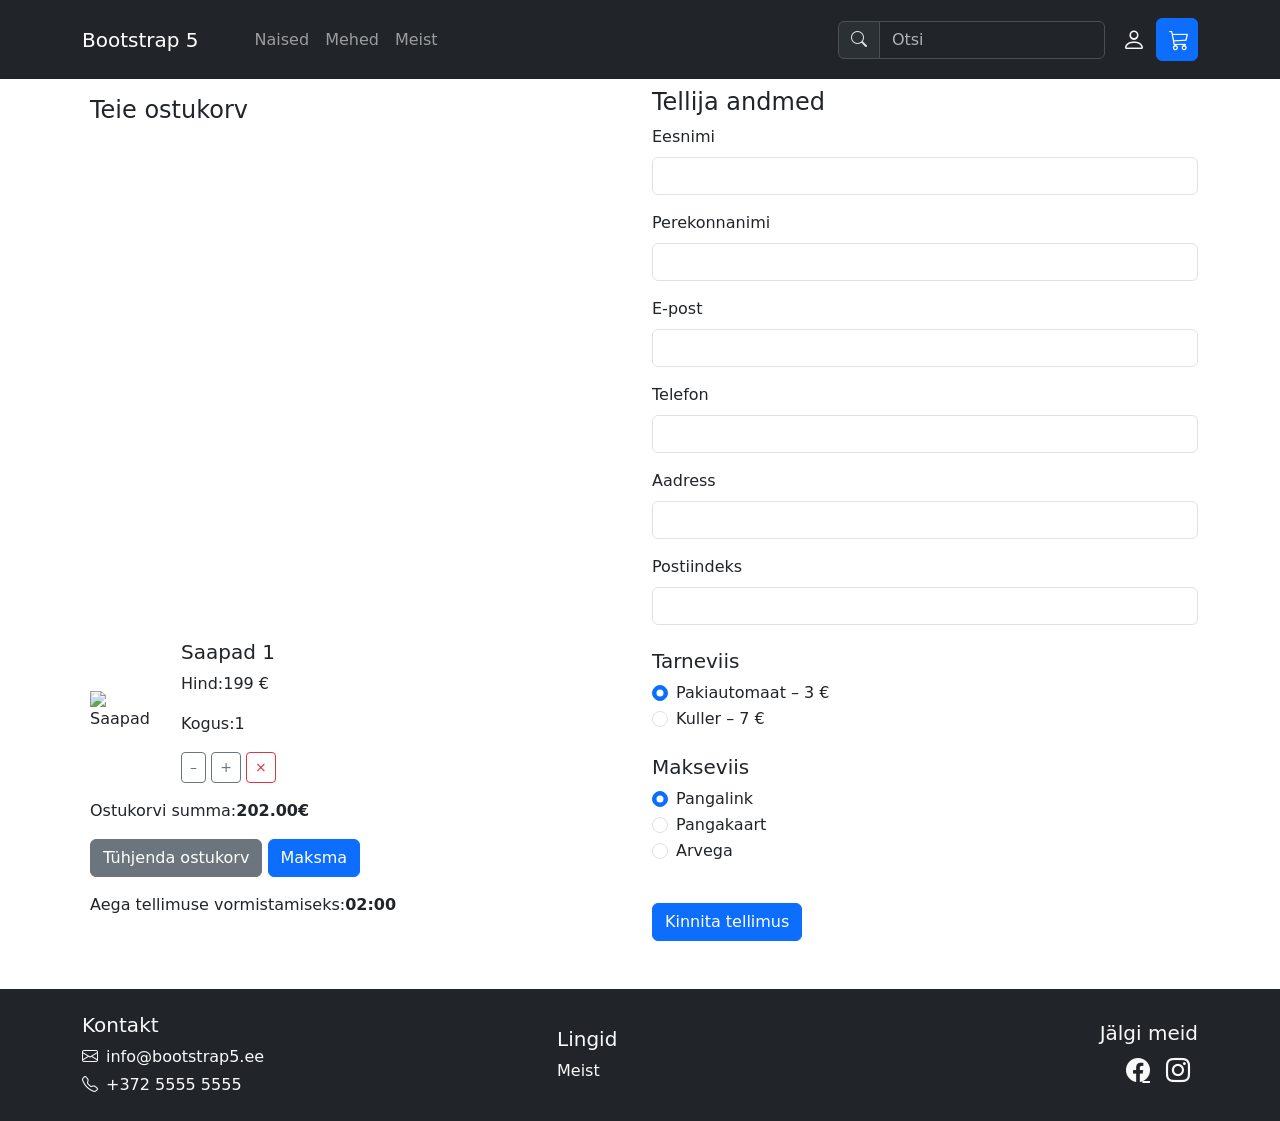
==== ostukorv.html @ 29024a47 "Add files via upload" ====
<!doctype html>
<html lang="et">

<head>
  <meta charset="utf-8">
  <meta name="viewport" content="width=device-width, initial-scale=1">
  <meta name="description" content="Bootstrapi juhend">
  <meta name="author" content="">
  <title>Bootstrap 5 juhend</title>
  <!--Bootstrap CSS-->
  <link href="https://cdn.jsdelivr.net/npm/bootstrap@5.3.3/dist/css/bootstrap.min.css" rel="stylesheet"
    integrity="sha384-QWTKZyjpPEjISv5WaRU9OFeRpok6YctnYmDr5pNlyT2bRjXh0JMhjY6hW+ALEwIH" crossorigin="anonymous">
  <!--Bootstrap ikoonid-->
  <link href="https://cdn.jsdelivr.net/npm/bootstrap-icons@1.9.1/font/bootstrap-icons.css" rel="stylesheet">
  <!--minu CSS-->
  <link rel="stylesheet" href="custom.css">

</head>

<body>
  <!--Navigatsioon-->
  <nav class="navbar navbar-expand-lg bg-dark py-3 fixed-top" data-bs-theme="dark">
    <div class="container">
      <!--Hamburgeri menüü-->
      <button class="navbar-toggler" type="button" data-bs-toggle="collapse" data-bs-target="#navbarSupportedContent"
        aria-controls="navbarSupportedContent" aria-expanded="false" aria-label="Toggle navigation">
        <span class="navbar-toggler-icon"></span>
      </button>
      <a class="navbar-brand me-5" href="index.html">Bootstrap 5</a>
      <!--Peidetud elemendid-->
      <div class="collapse navbar-collapse" id="navbarSupportedContent">
        <ul class="navbar-nav me-auto">
          <li class="nav-item dropdown">
            <a class="nav-link dropdown" href="#" id="naisedDropdown" role="button" data-bs-toggle="dropdown"
              aria-expanded="false">Naised</a>
            <ul class="dropdown-menu" aria-labelledby="naisedDropdown">
              <li><a class="dropdown-item" href="#">Kingad</a></li>
              <li>
                <hr class="dropdown-divider">
              </li>
              <li><a class="dropdown-item" href="#">Saapad</a></li>
            </ul>
          </li>
          <li class="nav-item dropdown">
            <a class="nav-link dropdown" href="#" id="mehedDropdown" role="button" data-bs-toggle="dropdown"
              aria-expanded="false">Mehed</a>
            <ul class="dropdown-menu" aria-labelledby="mehedDropdown">
              <li><a class="dropdown-item" href="#">Kingad</a></li>
              <li>
                <hr class="dropdown-divider">
              </li>
              <li><a class="dropdown-item" href="#">Saapad</a></li>
            </ul>
          </li>
          <!--Meist link-->
          <li class="nav-item"><a class="nav-link" href="meist.html">Meist</a></li>
        </ul>

        <!--Otsi vorm-->
        <form class="d-flex me-1">
          <div class="input-group">
            <div class="input-group-text">
              <span class="bi bi-search mb-2"></span>
            </div>
            <input class="form-control" type="search" placeholder="Otsi" aria-label="Search">
          </div>
        </form>
      </div>

      <div class="float-end">
        <!--Login ikoon-->
        <button class="btn btn-link text-light" type="submit">
          <span class="bi bi-person"></span>
        </button>
        <!--Ostukorvi ikoon-->
        <a class="btn btn-primary" href="ostukorv.html">
          <span class="bi bi-cart3"></span>
        </a>
      </div>
    </div>
  </nav>

  <section>
    <div class="container">
      <div class="row">
        <!--Ostukorv-->
        <div class="col-lg-6 d-flex align-items-start flex-column">
          <div class="mb-auto p-2">
            <h1 class="h4">Teie ostukorv</h1>
          </div>
          <div class="korv p-2">
            <div class="korv_artikkel row align-items-center">
              <div class="col-lg-5"><img src="stephan-seeber-NzAfGi8XuA4-unsplash.jpg" class="img-fluid" alt="Saapad">
              </div>
              <div class="col-lg-7">
                <h2 class="h5 korv_artikkel_nimi">Saapad 1</h2>
                <p>Hind:<span class="korv_artikkel_hind">199</span> &euro;</p>
                <p>Kogus:<span class="korv_artikkel_kogus">1</span></p>
                <button class="btn btn-outline-secondary btn-sm" data-action="vahenda_artikkel">&ndash;</button>
                <button class="btn btn-outline-secondary btn-sm" data-action="suurenda_artikkel">+</button>
                <button class="btn btn-outline-danger btn-sm" data-action="eemalda_artikkel">&times;</button>
              </div>
            </div>
          </div>
          <div class="korv-jalus p-2">
            <p>Ostukorvi summa:<strong class="korv_summa">199.00 &euro;</strong></p>
            <button class="btn btn-secondary" data-action="tyhjenda_korv">T&uuml;hjenda ostukorv</button>
            <button class="btn btn-primary" data-action="kassa">Maksma</button>
            <p class="mt-3">Aega tellimuse vormistamiseks:<strong id="time">02:00</strong></p>
          </div>
        </div>
        <!--Tellija andmed-->
        <div class="col-lg-6">
          <h2 class="h4">Tellija andmed</h2>
          <form id="tellijaVorm">
            <div class="mb-3">
              <label for="eesnimi" class="form-label">Eesnimi</label>
              <input type="text" class="form-control" id="eesnimi" required>
            </div>
            <div class="mb-3">
              <label for="perenimi" class="form-label">Perekonnanimi</label>
              <input type="text" class="form-control" id="perenimi" required>
            </div>
            <div class="mb-3">
              <label for="email" class="form-label">E-post</label>
              <input type="email" class="form-control" id="email" required>
            </div>
            <div class="mb-3">
              <label for="telefon" class="form-label">Telefon</label>
              <input type="tel" class="form-control" id="telefon" pattern="[0-9]{6,}" title="Telefoninumber peab sisaldama vähemalt 6 numbrit">
            </div>
            <div class="mb-3">
              <label for="aadress" class="form-label">Aadress</label>
              <input type="text" class="form-control" id="aadress">
            </div>
            <!--Minu kood-->
            <div class="mb-3">
              <label for="postiindeks" class="form-label">Postiindeks</label>
              <input type="text" class="form-control" id="postiindeks" pattern="[0-9]{5}" title="Postiindeks peab koosnema viiest numbrist">
            </div>
            <!--Tarne-->
            <h3 class="h5 mt-4">Tarneviis</h3>
            <div class="form-check">
              <input class="form-check-input" type="radio" name="tarne" id="pakiautomaat" value="3" checked>
              <label class="form-check-label" for="pakiautomaat">Pakiautomaat &ndash; 3 &euro;</label>
            </div>
            <div class="form-check">
              <input class="form-check-input" type="radio" name="tarne" id="kuller" value="7">
              <label class="form-check-label" for="kuller">Kuller &ndash; 7 &euro;</label>
            </div>
            <!--Makseviis-->
            <h3 class="h5 mt-4">Makseviis</h3>
            <div class="form-check">
              <input class="form-check-input" type="radio" name="makse" id="pangalink" checked>
              <label class="form-check-label" for="pangalink">Pangalink</label>
            </div>
            <div class="form-check">
              <input class="form-check-input" type="radio" name="makse" id="kaart">
              <label class="form-check-label" for="kaart">Pangakaart</label>
            </div>
            <div class="form-check">
              <input class="form-check-input" type="radio" name="makse" id="arve">
              <label class="form-check-label" for="arve">Arvega</label>
            </div>
            <div id="errorMessage" class="text-danger mt-3"></div>
            <button type="submit" class="btn btn-primary mt-4">Kinnita tellimus</button>
          </form>
        </div>
      </div>
    </div>
  </section>

  <!--Jalus-->
  <footer class="bg-dark text-light mt-5 py-4">
    <div class="container">
      <div class="row gy-3 align-items-center">
        <!--Kontakt-->
        <div class="col-md-5">
          <h2 class="h5">Kontakt</h2>
          <p class="mb-1"><i class="bi bi-envelope me-2"></i>info&commat;bootstrap5.ee</p>
          <p class="mb-0"><i class="bi bi-telephone me-2"></i>+372 5555 5555</p>
        </div>
        <!--Lingid-->
        <div class="col-md-3">
          <h2 class="h5">Lingid</h2>
          <a class="text-light text-decoration-none" href="meist.html">Meist</a>
        </div>
        <!--Sotsiaalmeedia-->
        <div class="col-md-4 text-md-end">
          <h2 class="h5">J&auml;lgi meid</h2>
          <a class="text-light fs-4 me-3" href="https://www.facebook.com/" aria-label="Facebook">
            <i class="bi bi-facebook"></i>
          </a>
          <a class="text-light fs-4 me-3" href="https://www.instagram.com/" aria-label="Instagram">
            <i class="bi bi-instagram"></i>
          </a>
        </div>
      </div>
    </div>
  </footer>

  <!--Popper.js-->
  <script src="https://cdn.jsdelivr.net/npm/@popperjs/core@2.11.8/dist/umd/popper.min.js"
    integrity="sha384-I7E8VVD/ismYTF4hNIPjVp/Zjvgyol6VFvRkX/vR+Vc4jQkC+hVqc2pM8ODewa9r"
    crossorigin="anonymous"></script>

  <!--Bootstrap.js-->
  <script src="https://cdn.jsdelivr.net/npm/bootstrap@5.3.3/dist/js/bootstrap.min.js"
    integrity="sha384-0pUGZvbkm6XF6gxjEnlmuGrJXVbNuzT9qBBavbLwCsOGabYfZo0T0to5eqruptLy"
    crossorigin="anonymous"></script>

  <!--Script.js-->
  <script src="script.js"></script>
</body>

</html>
---- custom.css ----
body {
    padding-top: 88px;
}

footer {
    margin-top: 3rem;
}

.bi {
    display: inline-block;
    fill: currentColor;
    width: 1rem;
    height: 1rem;
}

.bi-person {
    display: inline-block;
    fill: currentColor;
    font-size: 1.5rem;
}

.bi-cart3 {
    display: inline-block;
    fill: currentColor;
    font-size: 1.25rem;
}

.carousel-item img {
    height: 520px;
    object-fit: cover;
}

@media (max-width: 767.98px) {
    body{
        padding-top: 78px;
    }
    .carousel-item img {
        height: 320px;
    }
}
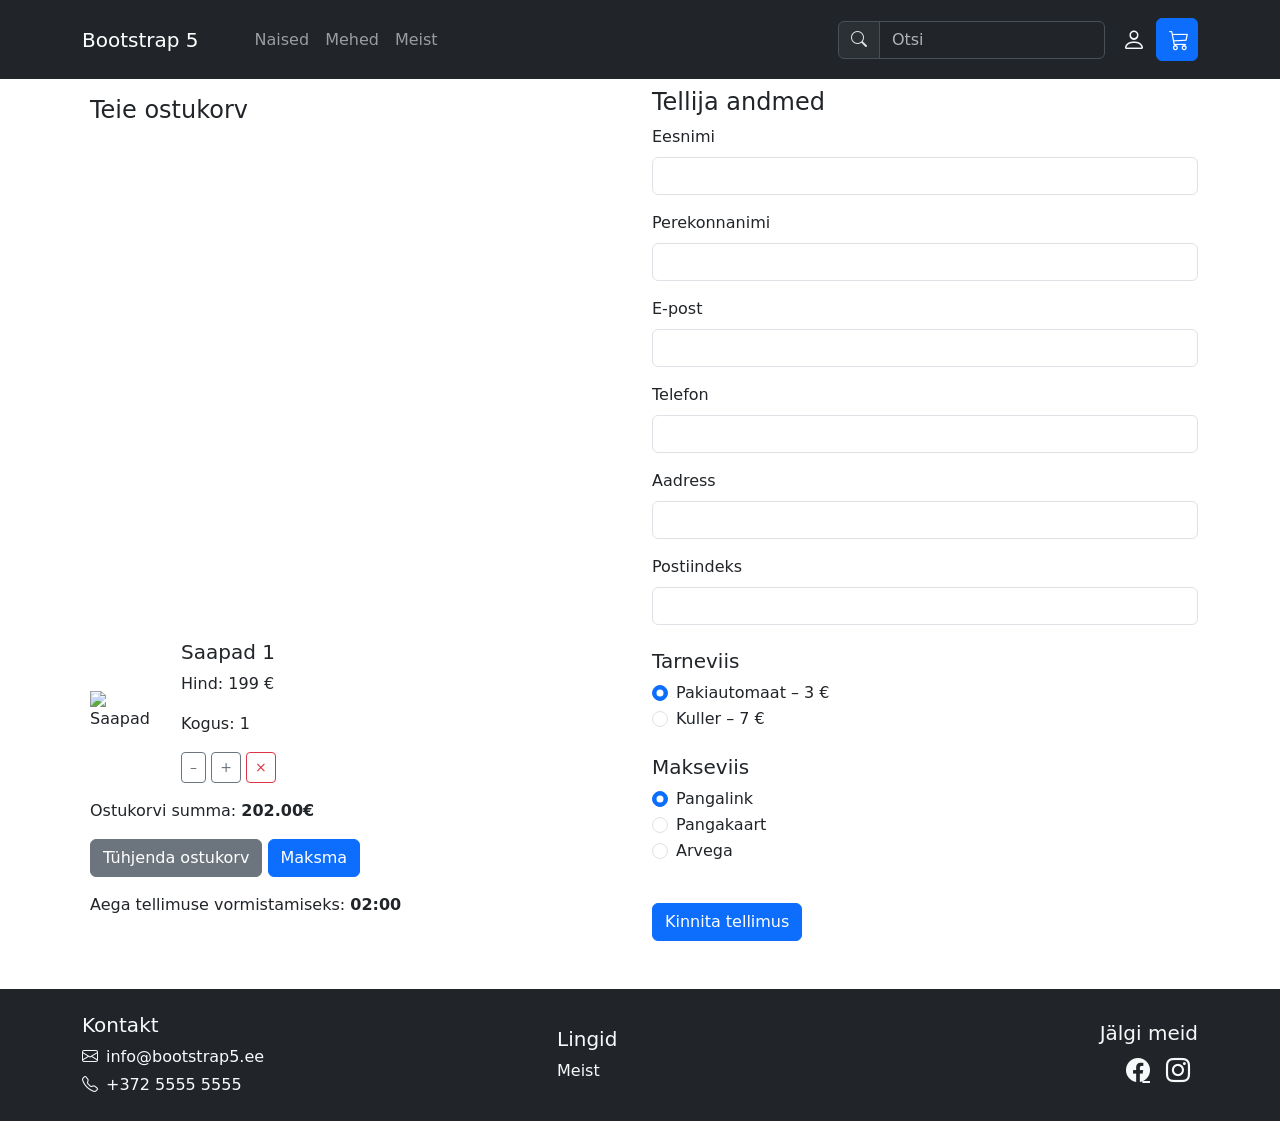
==== commit 54078e52: "Add files via upload" ====
--- a/ostukorv.html
+++ b/ostukorv.html
@@ -94,8 +94,8 @@
               </div>
               <div class="col-lg-7">
                 <h2 class="h5 korv_artikkel_nimi">Saapad 1</h2>
-                <p>Hind:<span class="korv_artikkel_hind">199</span> &euro;</p>
-                <p>Kogus:<span class="korv_artikkel_kogus">1</span></p>
+                <p>Hind: <span class="korv_artikkel_hind">199</span> &euro;</p>
+                <p>Kogus: <span class="korv_artikkel_kogus">1</span></p>
                 <button class="btn btn-outline-secondary btn-sm" data-action="vahenda_artikkel">&ndash;</button>
                 <button class="btn btn-outline-secondary btn-sm" data-action="suurenda_artikkel">+</button>
                 <button class="btn btn-outline-danger btn-sm" data-action="eemalda_artikkel">&times;</button>
@@ -103,10 +103,10 @@
             </div>
           </div>
           <div class="korv-jalus p-2">
-            <p>Ostukorvi summa:<strong class="korv_summa">199.00 &euro;</strong></p>
+            <p>Ostukorvi summa: <strong class="korv_summa">199.00 &euro;</strong></p>
             <button class="btn btn-secondary" data-action="tyhjenda_korv">T&uuml;hjenda ostukorv</button>
             <button class="btn btn-primary" data-action="kassa">Maksma</button>
-            <p class="mt-3">Aega tellimuse vormistamiseks:<strong id="time">02:00</strong></p>
+            <p class="mt-3">Aega tellimuse vormistamiseks: <strong id="time">02:00</strong></p>
           </div>
         </div>
         <!--Tellija andmed-->
